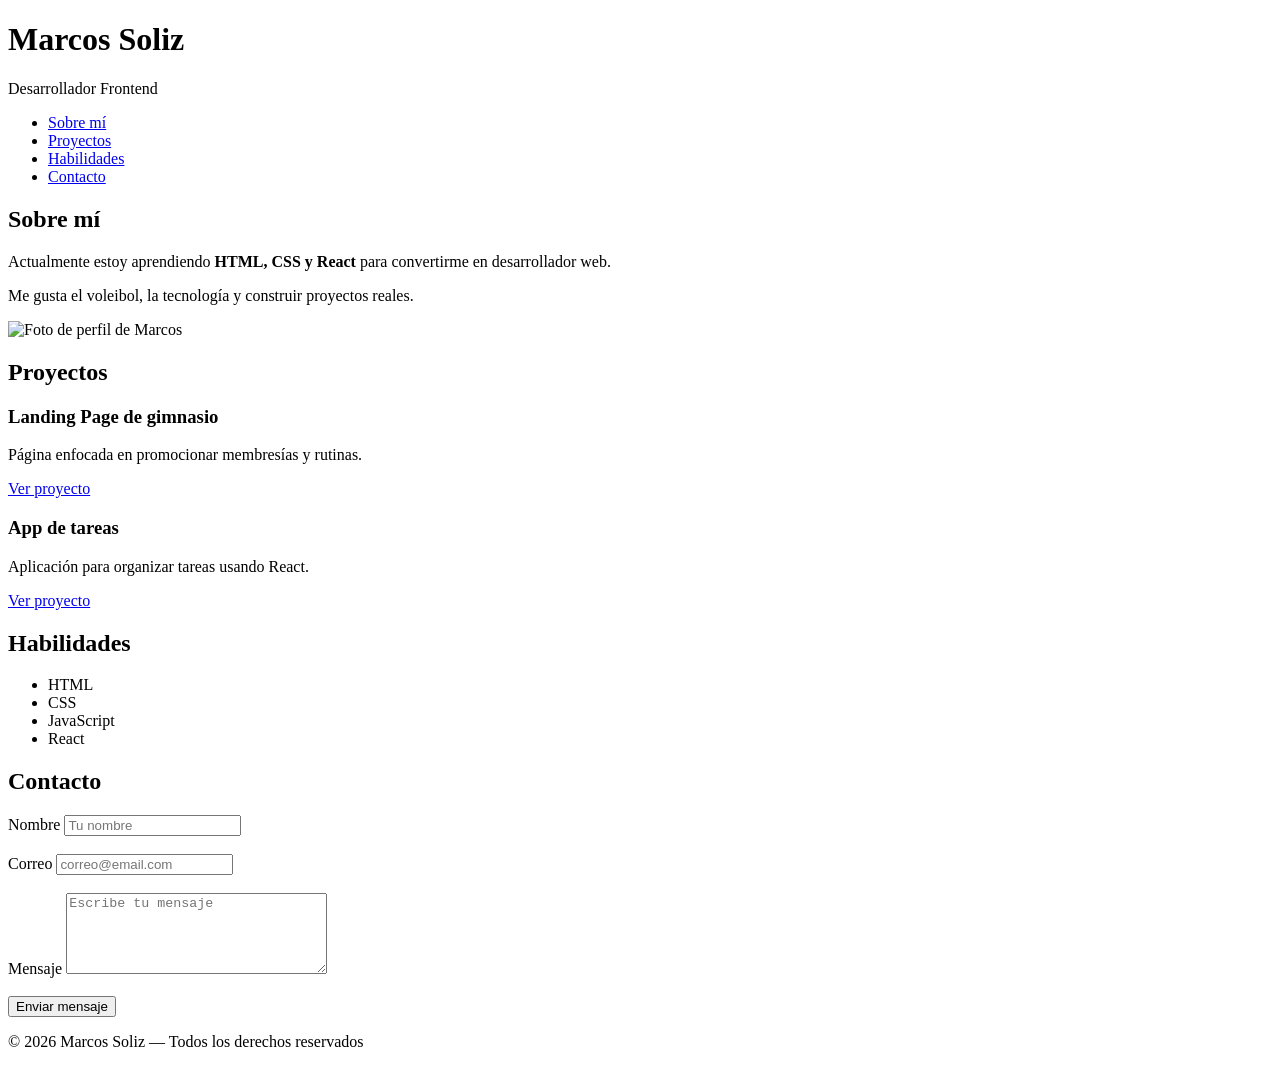
==== Repasos/proyecto/index1.html @ cb0f49a4 "Header y Navbar" ====
<!DOCTYPE html>
<html lang="en">
<head>
  <meta charset="UTF-8">
  <meta name="viewport" content="width=device-width, initial-scale=1.0">
  <title>Document</title>
</head>

<body>

  <!-- HEADER -->
  <header>
    <h1>Marcos Soliz</h1>
    <p>Desarrollador Frontend </p>

    <!-- NAV -->
    <nav>
      <ul>
        <li><a href="#sobre-mi">Sobre mí</a></li>
        <li><a href="#proyectos">Proyectos</a></li>
        <li><a href="#habilidades">Habilidades</a></li>
        <li><a href="#contacto">Contacto</a></li>
      </ul>
    </nav>
  </header>

  <!-- MAIN -->
  <main>

    <!-- SECTION -->
    <section id="sobre-mi">
      <h2>Sobre mí</h2>

      <p>
        Actualmente estoy aprendiendo
        <strong>HTML, CSS y React</strong>
        para convertirme en desarrollador web.
      </p>

      <p>
        Me gusta el voleibol, la tecnología y construir proyectos reales.
      </p>

      <img
        src="https://via.placeholder.com/300"
        alt="Foto de perfil de Marcos"
      >
    </section>

    <!-- SECTION -->
    <section id="proyectos">
      <h2>Proyectos</h2>

      <!-- ARTICLE -->
      <article>
        <h3>Landing Page de gimnasio</h3>

        <p>
          Página enfocada en promocionar membresías y rutinas.
        </p>

        <a href="#">Ver proyecto</a>
      </article>

      <article>
        <h3>App de tareas</h3>

        <p>
          Aplicación para organizar tareas usando React.
        </p>

        <a href="#">Ver proyecto</a>
      </article>
    </section>

    <!-- SECTION -->
    <section id="habilidades">
      <h2>Habilidades</h2>

      <ul>
        <li>HTML</li>
        <li>CSS</li>
        <li>JavaScript</li>
        <li>React</li>
      </ul>
    </section>

    <!-- SECTION -->
    <section id="contacto">
      <h2>Contacto</h2>

      <!-- FORM -->
      <form>

        <div>
          <label for="nombre">Nombre</label>
          <input
            type="text"
            id="nombre"
            placeholder="Tu nombre"
          >
        </div>

        <br>

        <div>
          <label for="email">Correo</label>
          <input
            type="email"
            id="email"
            placeholder="correo@email.com"
          >
        </div>

        <br>

        <div>
          <label for="mensaje">Mensaje</label>

          <textarea
            id="mensaje"
            rows="5"
            cols="30"
            placeholder="Escribe tu mensaje"
          ></textarea>
        </div>

        <br>

        <button type="submit">
          Enviar mensaje
        </button>

      </form>
    </section>

  </main>

  <!-- FOOTER -->
  <footer>
    <p>
      © 2026 Marcos Soliz — Todos los derechos reservados
    </p>
  </footer>

</body>
</html>
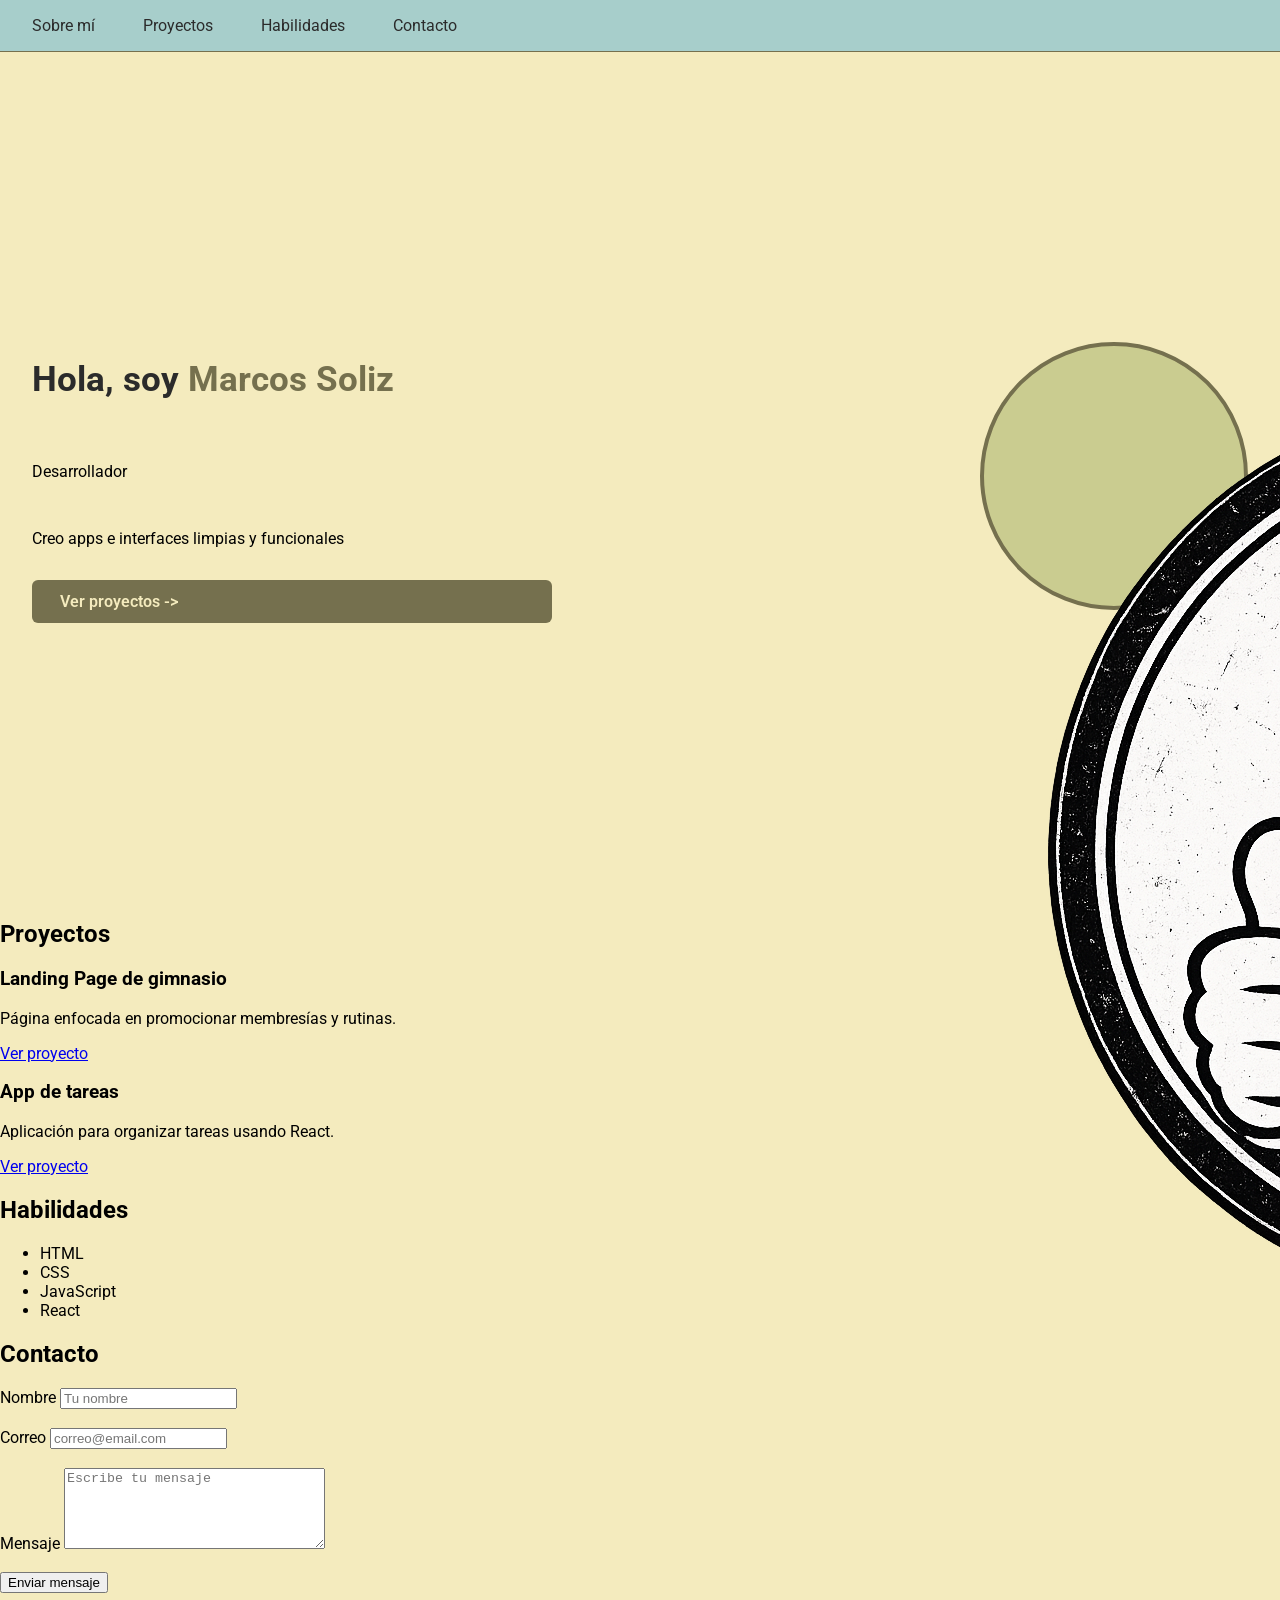
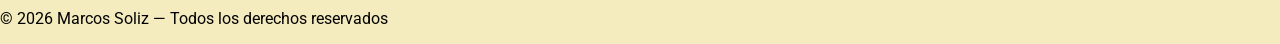
==== commit 5f1be033: "Se añadieron modulos de prueba" ====
--- a/Repasos/proyecto/index1.html
+++ b/Repasos/proyecto/index1.html
@@ -1,59 +1,62 @@
 <!DOCTYPE html>
 <html lang="en">
 <head>
+<link rel="preconnect" href="https://fonts.googleapis.com">
+<link rel="preconnect" href="https://fonts.gstatic.com" crossorigin>
+<link href="https://fonts.googleapis.com/css2?family=Roboto:ital,wght@0,100..900;1,100..900&display=swap" rel="stylesheet">
+<link rel="stylesheet" href="./css/styles.css">
+
   <meta charset="UTF-8">
   <meta name="viewport" content="width=device-width, initial-scale=1.0">
-  <title>Document</title>
+  <title>Portfolio</title>
 </head>
-
+<!-- git comandos -->
+    <!-- git add .
+         git commit -m "descripcion"
+         git push 
+         -->
 <body>
 
   <!-- HEADER -->
-  <header>
-    <h1>Marcos Soliz</h1>
-    <p>Desarrollador Frontend </p>
-
+  <header id="site-header">
+    <!--  -->
     <!-- NAV -->
     <nav>
       <ul>
-        <li><a href="#sobre-mi">Sobre mí</a></li>
-        <li><a href="#proyectos">Proyectos</a></li>
-        <li><a href="#habilidades">Habilidades</a></li>
-        <li><a href="#contacto">Contacto</a></li>
+        <li ><a href="#sobre-mi">Sobre mí</a></li>
+        <li ><a href="#proyectos">Proyectos</a></li>
+        <li ><a href="#habilidades">Habilidades</a></li>
+        <li ><a href="#contacto">Contacto</a></li>
       </ul>
     </nav>
   </header>
+
 
   <!-- MAIN -->
   <main>
 
     <!-- SECTION -->
-    <section id="sobre-mi">
-      <h2>Sobre mí</h2>
-
-      <p>
-        Actualmente estoy aprendiendo
-        <strong>HTML, CSS y React</strong>
-        para convertirme en desarrollador web.
-      </p>
-
-      <p>
-        Me gusta el voleibol, la tecnología y construir proyectos reales.
-      </p>
-
-      <img
-        src="https://via.placeholder.com/300"
-        alt="Foto de perfil de Marcos"
-      >
+    <section id="hero">
+      <div class="hero-texto">
+        <h1>Hola, soy <span>Marcos Soliz</span></h1>
+        <p class="hero-rol">Desarrollador</p>
+        <p class="hero-desc">Creo apps e interfaces limpias y funcionales</p>
+        <a href="#proyectos" class="hero-cta">
+          Ver proyectos ->
+        </a>
+      </div>
+      <div class="hero-imagen">
+        <img class="logo" src="./assets/logo.png" alt="logo_marcos">
+      </div>
     </section>
 
     <!-- SECTION -->
     <section id="proyectos">
-      <h2>Proyectos</h2>
+      <h2 class="texto-principal" >Proyectos</h2>
 
       <!-- ARTICLE -->
       <article>
-        <h3>Landing Page de gimnasio</h3>
+        <h3 class="texto-secundario">Landing Page de gimnasio</h3>
 
         <p>
           Página enfocada en promocionar membresías y rutinas.
@@ -63,7 +66,7 @@
       </article>
 
       <article>
-        <h3>App de tareas</h3>
+        <h3 class="texto-secundario" >App de tareas</h3>
 
         <p>
           Aplicación para organizar tareas usando React.
@@ -75,7 +78,7 @@
 
     <!-- SECTION -->
     <section id="habilidades">
-      <h2>Habilidades</h2>
+      <h2 class="texto-principal" >Habilidades</h2>
 
       <ul>
         <li>HTML</li>
@@ -87,7 +90,7 @@
 
     <!-- SECTION -->
     <section id="contacto">
-      <h2>Contacto</h2>
+      <h2 class="texto-principal" >Contacto</h2>
 
       <!-- FORM -->
       <form>
--- a/Repasos/proyecto/css/styles.css
+++ b/Repasos/proyecto/css/styles.css
@@ -0,0 +1,115 @@
+/* nav a{
+    text-decoration: none;
+    color:aqua;
+}
+nav > ul >li{
+    display: inline-block;
+    margin-right: 1rem;
+} */
+ /* | Parte                      | Color                                  |
+| -------------------------- | -------------------------------------- |
+| Fondo principal            | `#F4EBBE`                              |
+| Navbar / header            | `#A7CECB`                              |
+| Cards / secciones          | `#CACC90`                              |
+| Botones / hover / detalles | `#75704E`                              |
+| Texto secundario           | `#8BA6A9`                              |
+| Texto principal            | `#2b2b2b`  |
+  */
+:root {
+  --color-bg:        #F4EBBE;
+  --color-header:    #A7CECB;
+  --color-card:      #CACC90;
+  --color-accent:    #75704E;
+  --color-text-sec:  #8BA6A9;
+  --color-text:      #2b2b2b;
+}
+  body{
+    margin: 0; padding: 0; 
+    font-family: Roboto, sans-serif;
+    background-color:#F4EBBE ;
+}
+
+#site-header{
+    background-color: var(--color-header);
+    display: flex;
+    justify-content: space-between;
+    align-items: center;
+    padding: 1rem 2rem;
+    border-bottom: 1px solid var(--color-accent);
+    
+}
+#site-header nav a{
+    text-decoration: none;
+    color: var(--color-text);
+}
+#site-header h1 p{
+    display: flex;
+    flex-direction: column;
+}
+  
+#site-header nav a:hover{
+    color: var(--color-accent)
+}
+#site-header li + li{
+    margin-left: 1.5rem;
+}
+#site-header nav ul {
+  display: flex;
+  list-style: none;
+  gap: 1.5rem;
+  padding: 0;
+  margin: 0;
+}
+
+#hero {
+  display: flex;
+  justify-content: space-between;
+  align-items: center;
+  padding: 4rem 2rem;
+  background-color: var(--color-bg);
+  min-height: 80vh;
+  gap: 2rem;
+}
+
+/* Bloque de texto — flex item */
+.hero-texto {
+  flex: 1;
+  max-width: 520px;
+  display: flex;
+  flex-direction: column;
+  gap: 1rem;
+}
+
+/* Título con nombre en color acento */
+.hero-texto h1 {
+  font-size: 2.2rem;
+  font-weight: 700;
+  color: var(--color-text);
+  line-height: 1.2;
+}
+.hero-texto h1 span {
+  color: var(--color-accent);
+}
+
+/* Botón CTA */
+.hero-cta {
+  display: inline-block;
+  padding: 0.75rem 1.75rem;
+  background-color: var(--color-accent);
+  color: #F4EBBE;
+  border-radius: 6px;
+  font-weight: 600;
+  text-decoration: none;
+}
+
+/* Avatar circular */
+.hero-imagen {
+  flex-shrink: 0;
+  width: 260px;
+  height: 260px;
+  border-radius: 50%;
+  background-color: var(--color-card);
+  border: 4px solid var(--color-accent);
+}
+
+
